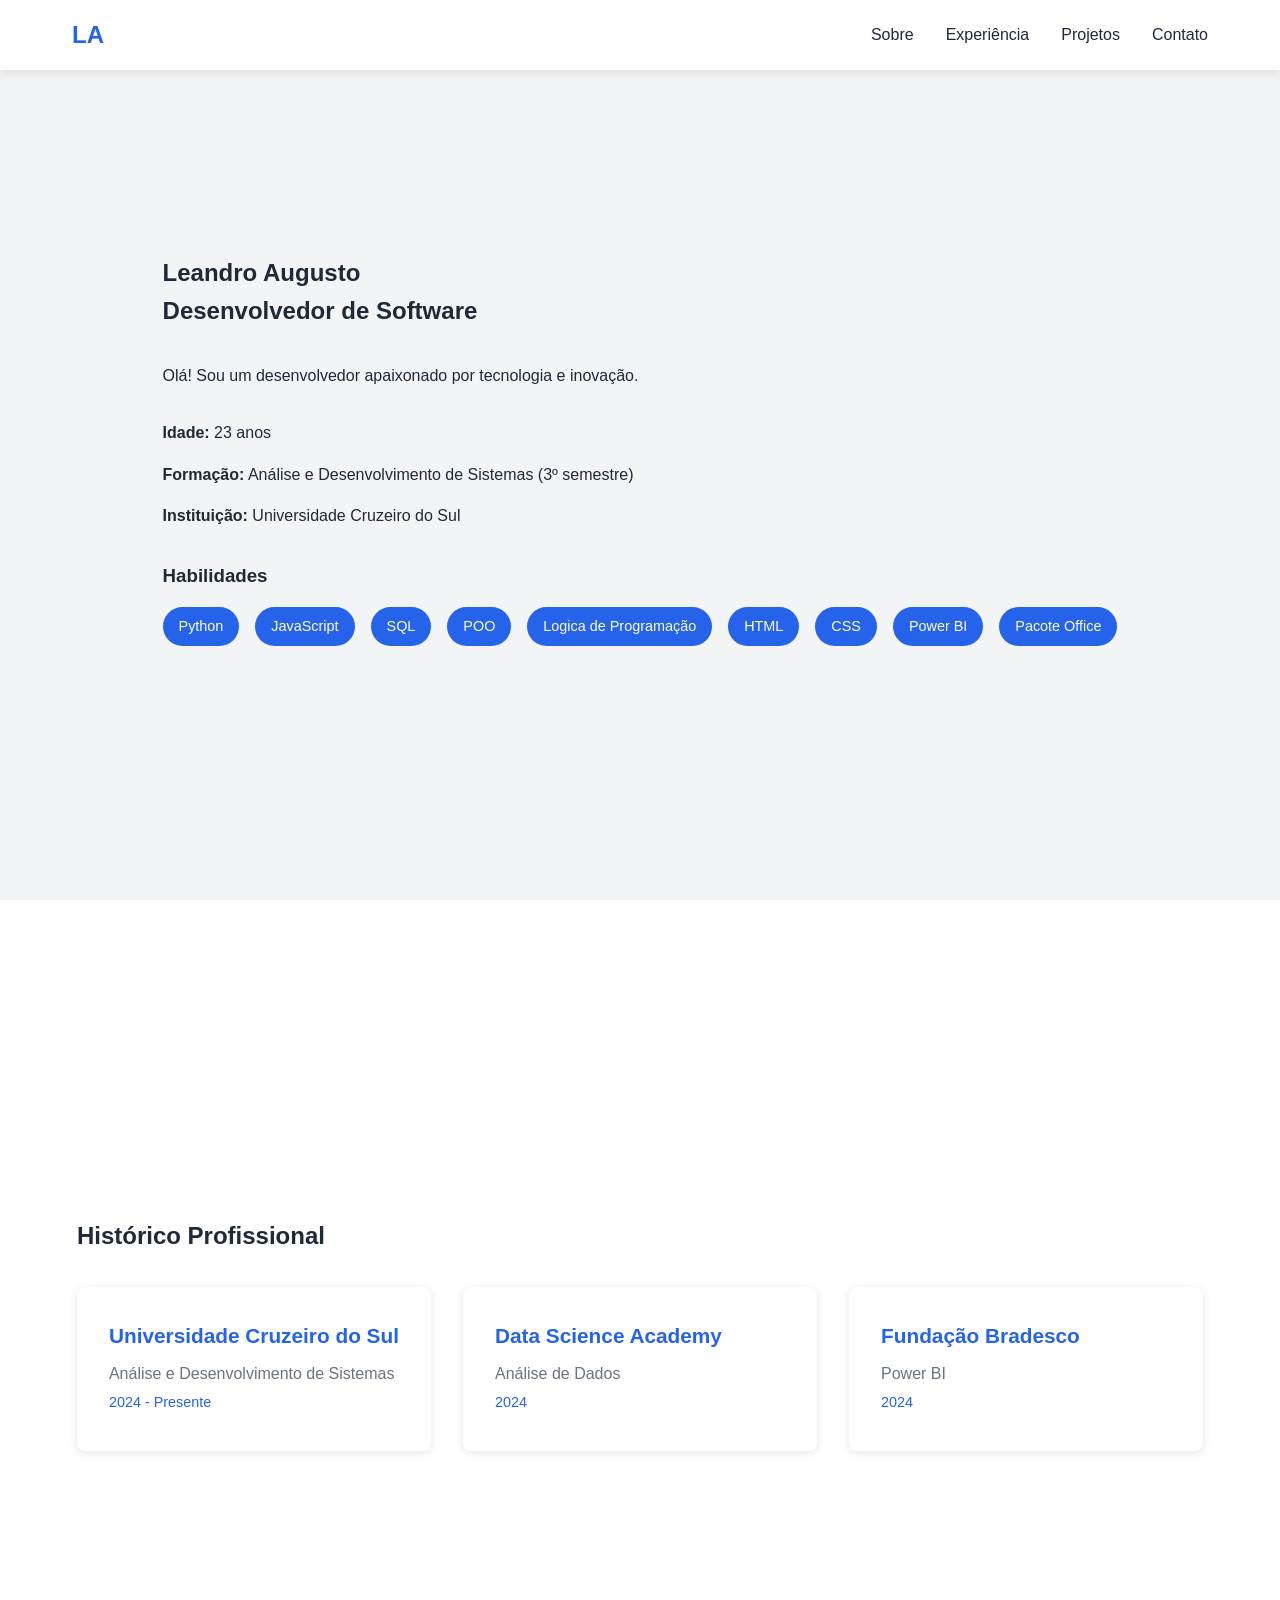
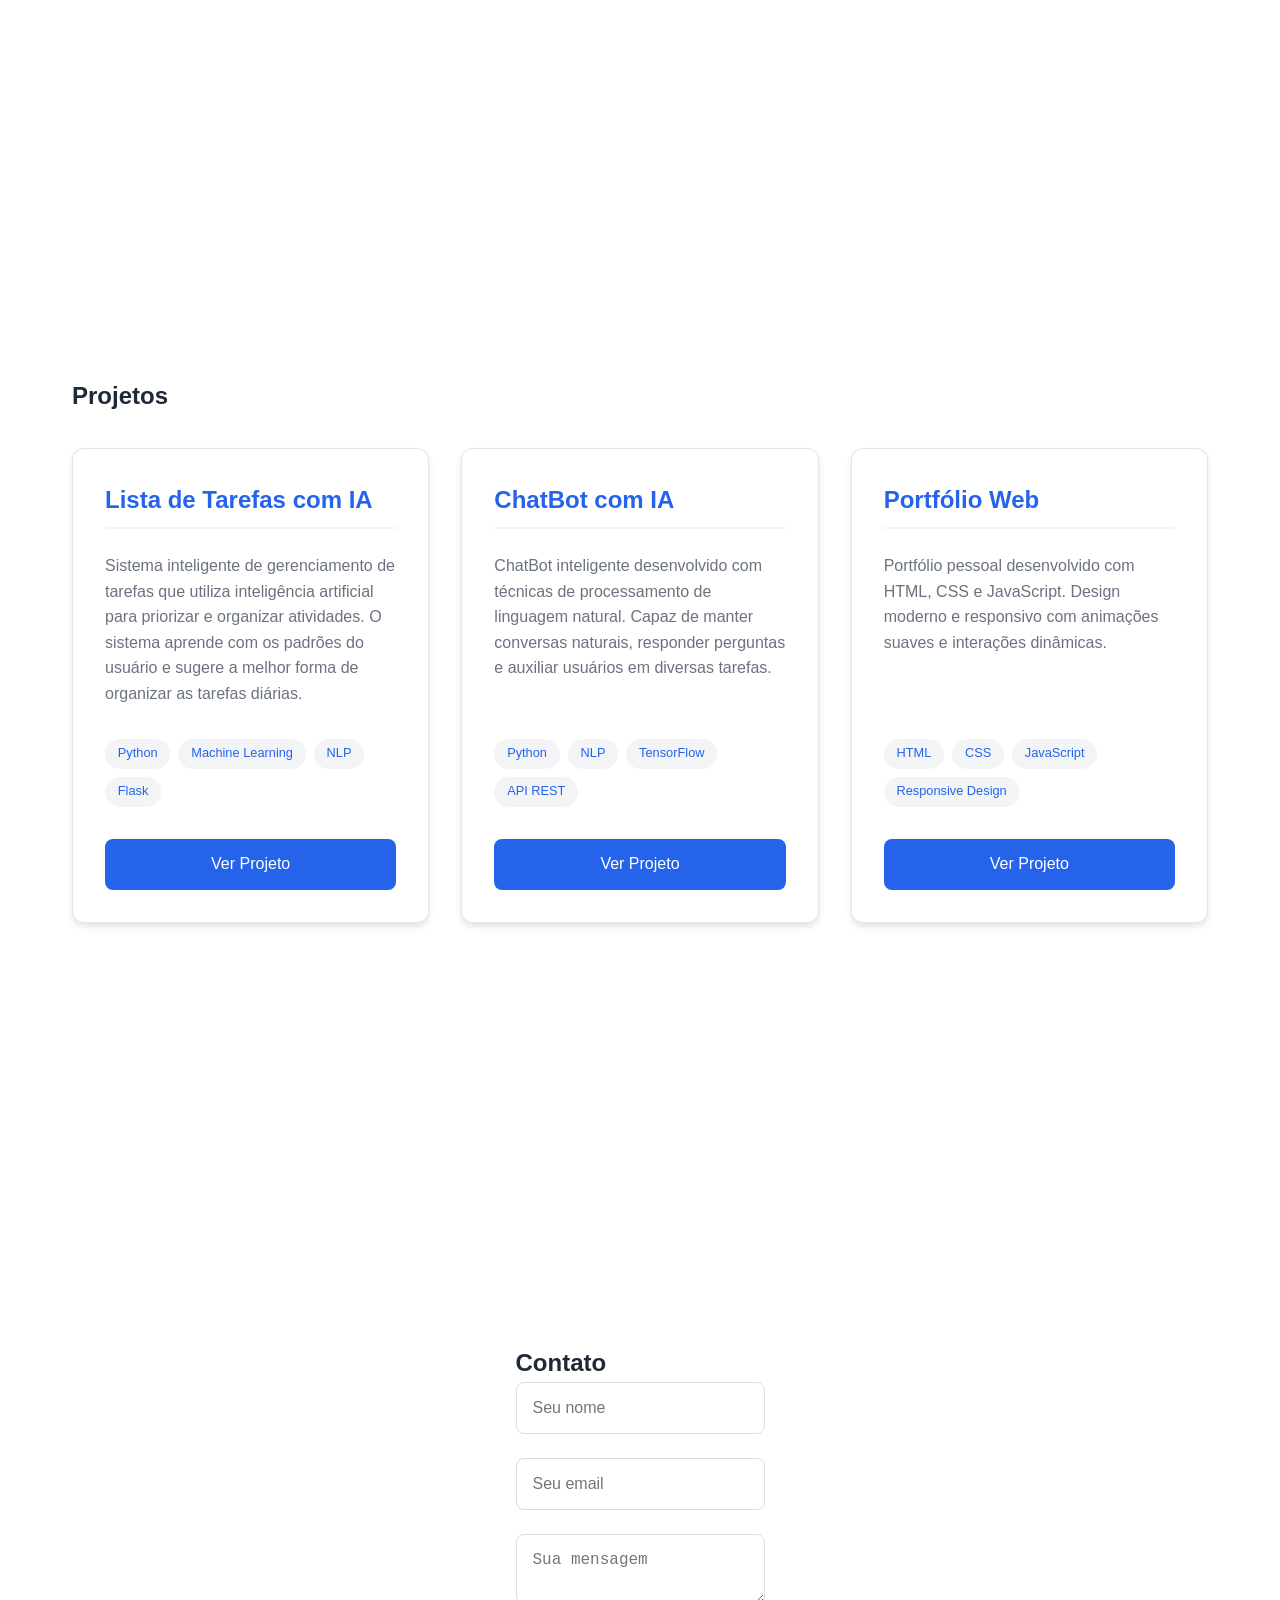
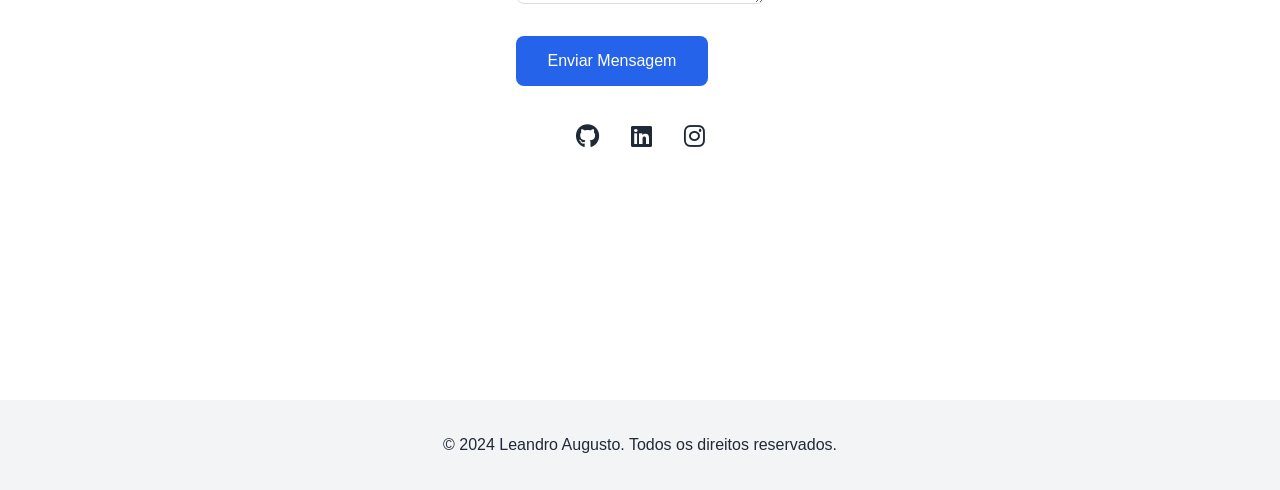
==== index.html @ f4e4fc06 "Fix GitHub Pages root 404 with portfolio redirect" ====
<!DOCTYPE html>
<html lang="pt-BR">
<head>
  <meta charset="UTF-8">
  <meta name="viewport" content="width=device-width, initial-scale=1.0">
  <meta http-equiv="refresh" content="0; url=./Portifolio%20IA/">
  <title>Leandro Augusto | Portfólio</title>
  <script>window.location.replace('./Portifolio%20IA/');</script>
</head>
<body>
  <p>Redirecionando para o <a href="./Portifolio%20IA/">portfólio de Leandro Augusto</a>...</p>
</body>
</html>
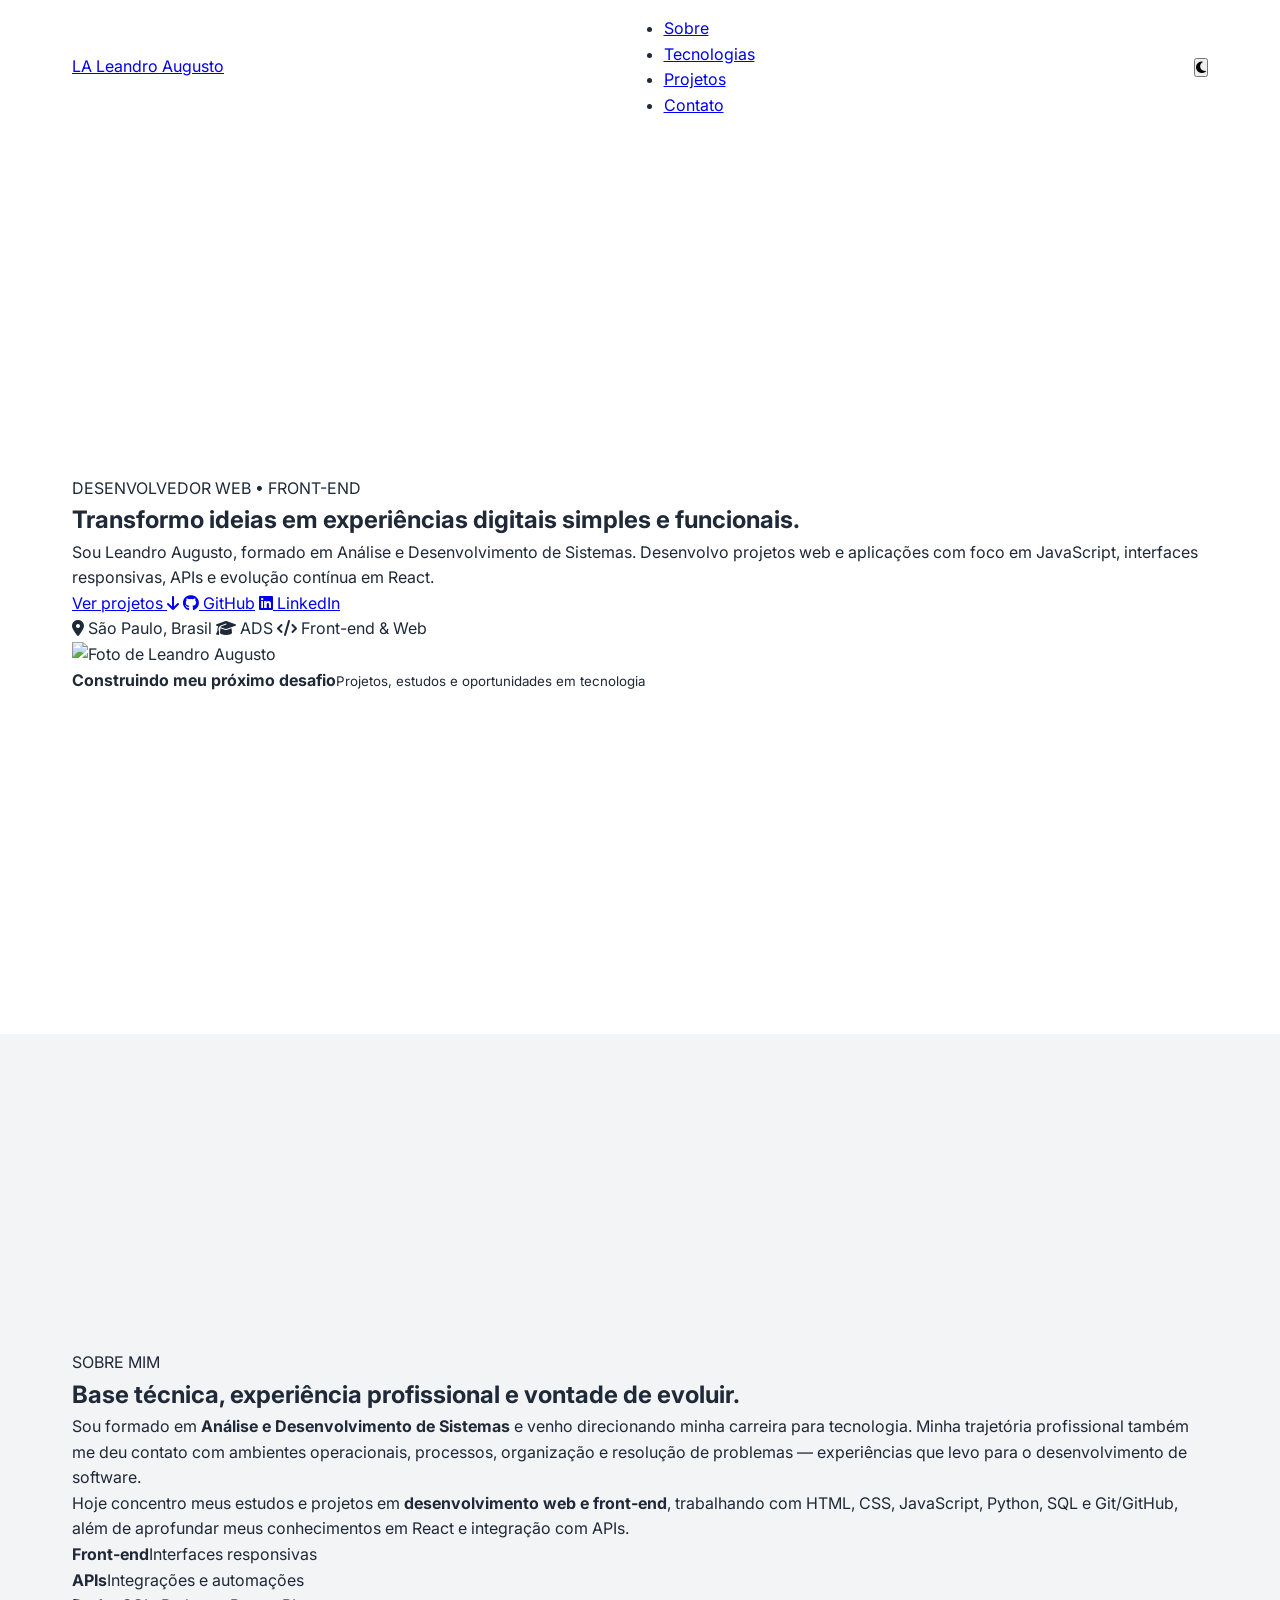
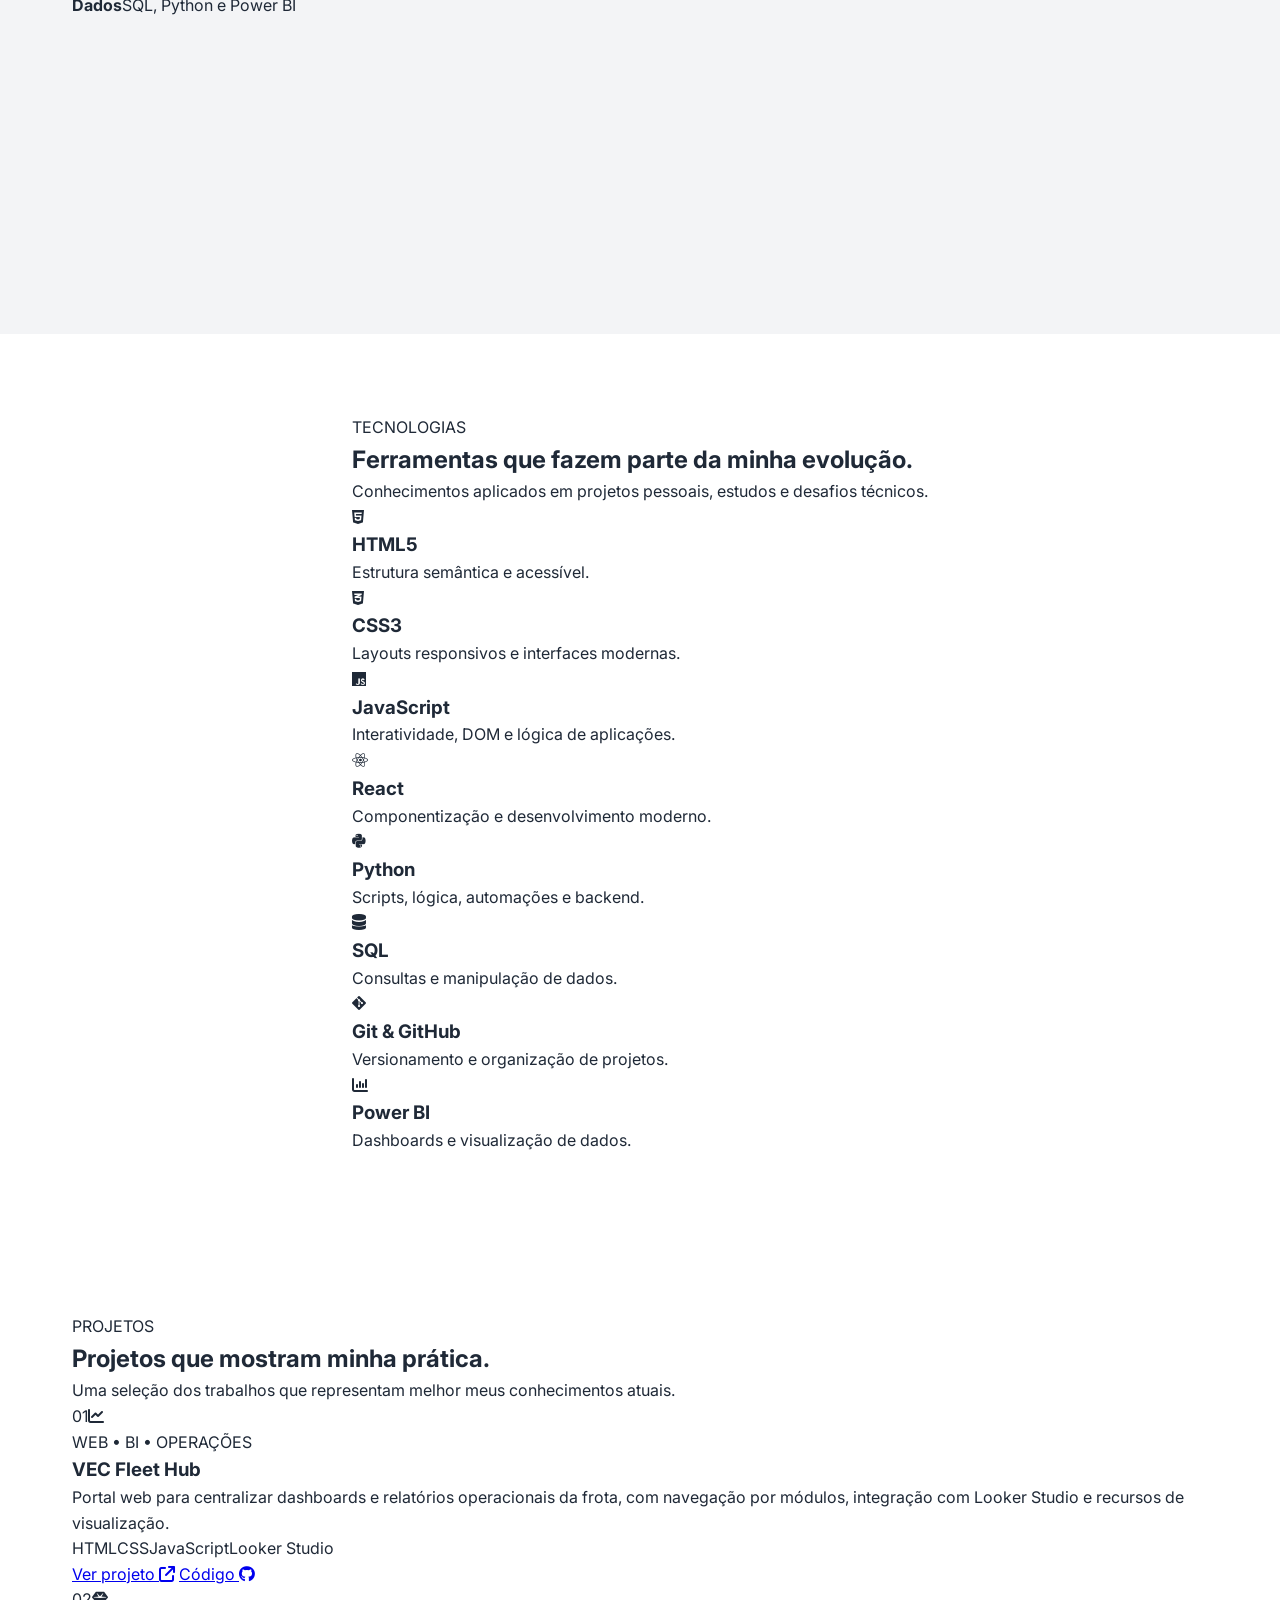
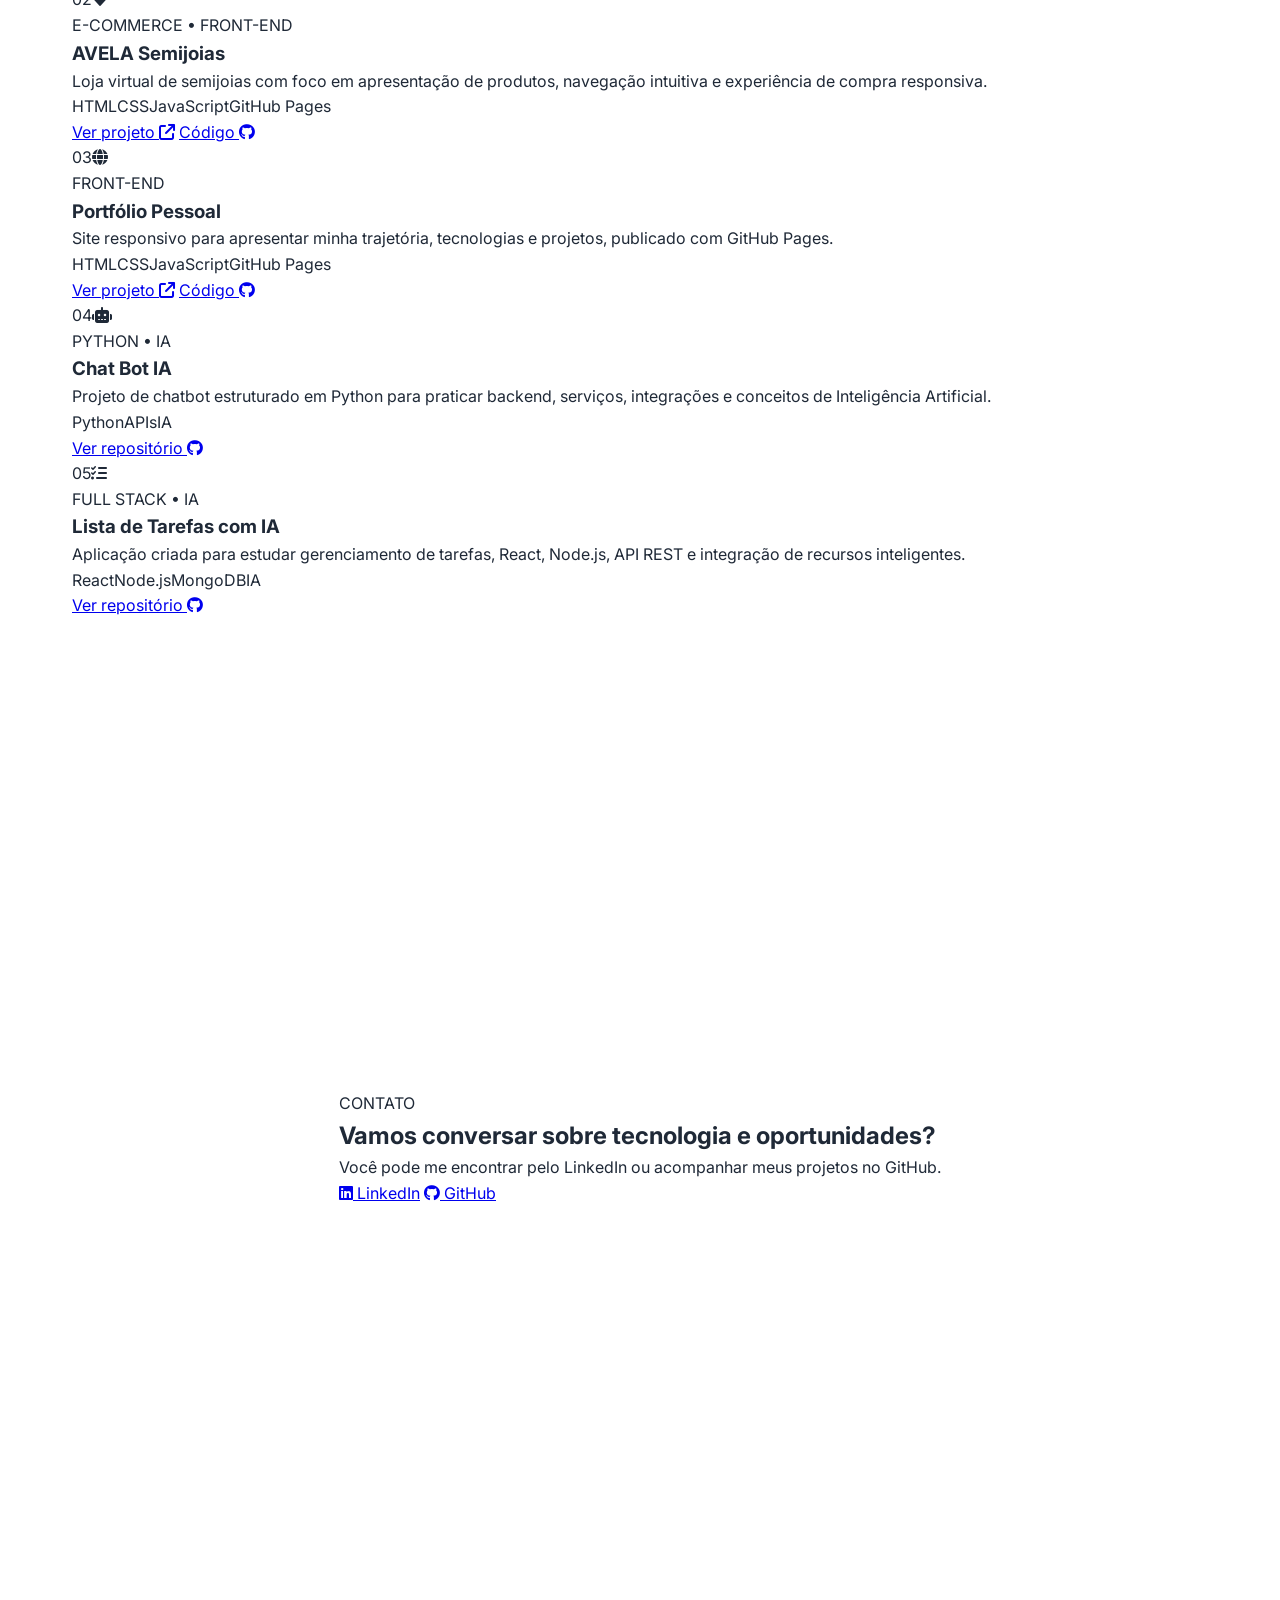
==== commit d73726dd: "Restore modern portfolio design and assets" ====
--- a/index.html
+++ b/index.html
@@ -1,13 +1,190 @@
 <!DOCTYPE html>
 <html lang="pt-BR">
 <head>
-  <meta charset="UTF-8">
-  <meta name="viewport" content="width=device-width, initial-scale=1.0">
-  <meta http-equiv="refresh" content="0; url=./Portifolio%20IA/">
-  <title>Leandro Augusto | Portfólio</title>
-  <script>window.location.replace('./Portifolio%20IA/');</script>
+    <meta charset="UTF-8">
+    <meta name="viewport" content="width=device-width, initial-scale=1.0">
+    <meta name="description" content="Portfólio de Leandro Augusto, desenvolvedor web com foco em Front-end, JavaScript, React, Python e SQL.">
+    <title>Leandro Augusto | Desenvolvedor Front-end</title>
+    <link rel="preconnect" href="https://fonts.googleapis.com">
+    <link rel="preconnect" href="https://fonts.gstatic.com" crossorigin>
+    <link href="https://fonts.googleapis.com/css2?family=Inter:wght@400;500;600;700;800&display=swap" rel="stylesheet">
+    <link rel="stylesheet" href="https://cdnjs.cloudflare.com/ajax/libs/font-awesome/6.5.2/css/all.min.css">
+    <link rel="stylesheet" href="css/style.css">
 </head>
 <body>
-  <p>Redirecionando para o <a href="./Portifolio%20IA/">portfólio de Leandro Augusto</a>...</p>
+    <header class="site-header">
+        <div class="container nav-container">
+            <a class="brand" href="#inicio" aria-label="Ir para o início">
+                <span class="brand-mark">LA</span>
+                <span>Leandro Augusto</span>
+            </a>
+            <nav aria-label="Navegação principal">
+                <ul class="nav-links">
+                    <li><a href="#sobre">Sobre</a></li>
+                    <li><a href="#skills">Tecnologias</a></li>
+                    <li><a href="#projetos">Projetos</a></li>
+                    <li><a href="#contato">Contato</a></li>
+                </ul>
+            </nav>
+            <button id="theme-toggle" class="icon-button" aria-label="Alternar tema"><i class="fa-solid fa-moon"></i></button>
+        </div>
+    </header>
+    <main>
+        <section id="inicio" class="hero section">
+            <div class="container hero-grid">
+                <div class="hero-copy reveal">
+                    <span class="eyebrow">DESENVOLVEDOR WEB • FRONT-END</span>
+                    <h1>Transformo ideias em <span>experiências digitais</span> simples e funcionais.</h1>
+                    <p class="hero-description">Sou Leandro Augusto, formado em Análise e Desenvolvimento de Sistemas. Desenvolvo projetos web e aplicações com foco em JavaScript, interfaces responsivas, APIs e evolução contínua em React.</p>
+                    <div class="hero-actions">
+                        <a class="btn btn-primary" href="#projetos">Ver projetos <i class="fa-solid fa-arrow-down"></i></a>
+                        <a class="btn btn-secondary" href="https://github.com/Lehguto12" target="_blank" rel="noopener noreferrer"><i class="fa-brands fa-github"></i> GitHub</a>
+                        <a class="btn btn-secondary" href="https://www.linkedin.com/in/leandro-augusto-lml1027" target="_blank" rel="noopener noreferrer"><i class="fa-brands fa-linkedin"></i> LinkedIn</a>
+                    </div>
+                    <div class="hero-meta">
+                        <span><i class="fa-solid fa-location-dot"></i> São Paulo, Brasil</span>
+                        <span><i class="fa-solid fa-graduation-cap"></i> ADS</span>
+                        <span><i class="fa-solid fa-code"></i> Front-end & Web</span>
+                    </div>
+                </div>
+                <div class="hero-visual reveal">
+                    <div class="profile-shell">
+                        <img src="https://lehguto12.github.io/images/Perfil%202.jpg" alt="Foto de Leandro Augusto" class="profile-photo">
+                        <div class="status-card">
+                            <span class="status-dot"></span>
+                            <div><strong>Construindo meu próximo desafio</strong><small>Projetos, estudos e oportunidades em tecnologia</small></div>
+                        </div>
+                    </div>
+                </div>
+            </div>
+        </section>
+        <section id="sobre" class="section section-soft">
+            <div class="container about-grid">
+                <div class="section-heading reveal">
+                    <span class="eyebrow">SOBRE MIM</span>
+                    <h2>Base técnica, experiência profissional e vontade de evoluir.</h2>
+                </div>
+                <div class="about-copy reveal">
+                    <p>Sou formado em <strong>Análise e Desenvolvimento de Sistemas</strong> e venho direcionando minha carreira para tecnologia. Minha trajetória profissional também me deu contato com ambientes operacionais, processos, organização e resolução de problemas — experiências que levo para o desenvolvimento de software.</p>
+                    <p>Hoje concentro meus estudos e projetos em <strong>desenvolvimento web e front-end</strong>, trabalhando com HTML, CSS, JavaScript, Python, SQL e Git/GitHub, além de aprofundar meus conhecimentos em React e integração com APIs.</p>
+                    <div class="about-highlights">
+                        <div><strong>Front-end</strong><span>Interfaces responsivas</span></div>
+                        <div><strong>APIs</strong><span>Integrações e automações</span></div>
+                        <div><strong>Dados</strong><span>SQL, Python e Power BI</span></div>
+                    </div>
+                </div>
+            </div>
+        </section>
+        <section id="skills" class="section">
+            <div class="container">
+                <div class="section-heading centered reveal">
+                    <span class="eyebrow">TECNOLOGIAS</span>
+                    <h2>Ferramentas que fazem parte da minha evolução.</h2>
+                    <p>Conhecimentos aplicados em projetos pessoais, estudos e desafios técnicos.</p>
+                </div>
+                <div class="skills-grid">
+                    <article class="skill-card reveal"><i class="fa-brands fa-html5"></i><h3>HTML5</h3><p>Estrutura semântica e acessível.</p></article>
+                    <article class="skill-card reveal"><i class="fa-brands fa-css3-alt"></i><h3>CSS3</h3><p>Layouts responsivos e interfaces modernas.</p></article>
+                    <article class="skill-card reveal"><i class="fa-brands fa-js"></i><h3>JavaScript</h3><p>Interatividade, DOM e lógica de aplicações.</p></article>
+                    <article class="skill-card reveal"><i class="fa-brands fa-react"></i><h3>React</h3><p>Componentização e desenvolvimento moderno.</p></article>
+                    <article class="skill-card reveal"><i class="fa-brands fa-python"></i><h3>Python</h3><p>Scripts, lógica, automações e backend.</p></article>
+                    <article class="skill-card reveal"><i class="fa-solid fa-database"></i><h3>SQL</h3><p>Consultas e manipulação de dados.</p></article>
+                    <article class="skill-card reveal"><i class="fa-brands fa-git-alt"></i><h3>Git & GitHub</h3><p>Versionamento e organização de projetos.</p></article>
+                    <article class="skill-card reveal"><i class="fa-solid fa-chart-column"></i><h3>Power BI</h3><p>Dashboards e visualização de dados.</p></article>
+                </div>
+            </div>
+        </section>
+        <section id="projetos" class="section section-soft">
+            <div class="container">
+                <div class="section-heading reveal">
+                    <span class="eyebrow">PROJETOS</span>
+                    <h2>Projetos que mostram minha prática.</h2>
+                    <p>Uma seleção dos trabalhos que representam melhor meus conhecimentos atuais.</p>
+                </div>
+                <div class="projects-grid">
+                    <article class="project-card reveal">
+                        <div class="project-topline"><span>01</span><i class="fa-solid fa-chart-line"></i></div>
+                        <div class="project-body">
+                            <span class="project-type">WEB • BI • OPERAÇÕES</span>
+                            <h3>VEC Fleet Hub</h3>
+                            <p>Portal web para centralizar dashboards e relatórios operacionais da frota, com navegação por módulos, integração com Looker Studio e recursos de visualização.</p>
+                            <div class="tags"><span>HTML</span><span>CSS</span><span>JavaScript</span><span>Looker Studio</span></div>
+                            <div class="project-links">
+                                <a href="https://lehguto12.github.io/portal-vec-fleet/" target="_blank" rel="noopener noreferrer">Ver projeto <i class="fa-solid fa-arrow-up-right-from-square"></i></a>
+                                <a href="https://github.com/Lehguto12/portal-vec-fleet" target="_blank" rel="noopener noreferrer">Código <i class="fa-brands fa-github"></i></a>
+                            </div>
+                        </div>
+                    </article>
+                    <article class="project-card featured reveal">
+                        <div class="project-topline"><span>02</span><i class="fa-solid fa-gem"></i></div>
+                        <div class="project-body">
+                            <span class="project-type">E-COMMERCE • FRONT-END</span>
+                            <h3>AVELA Semijoias</h3>
+                            <p>Loja virtual de semijoias com foco em apresentação de produtos, navegação intuitiva e experiência de compra responsiva.</p>
+                            <div class="tags"><span>HTML</span><span>CSS</span><span>JavaScript</span><span>GitHub Pages</span></div>
+                            <div class="project-links">
+                                <a href="https://lehguto12.github.io/AVELA-SEMIJOIAS/" target="_blank" rel="noopener noreferrer">Ver projeto <i class="fa-solid fa-arrow-up-right-from-square"></i></a>
+                                <a href="https://github.com/Lehguto12/AVELA-SEMIJOIAS" target="_blank" rel="noopener noreferrer">Código <i class="fa-brands fa-github"></i></a>
+                            </div>
+                        </div>
+                    </article>
+                    <article class="project-card featured reveal">
+                        <div class="project-topline"><span>03</span><i class="fa-solid fa-globe"></i></div>
+                        <div class="project-body">
+                            <span class="project-type">FRONT-END</span>
+                            <h3>Portfólio Pessoal</h3>
+                            <p>Site responsivo para apresentar minha trajetória, tecnologias e projetos, publicado com GitHub Pages.</p>
+                            <div class="tags"><span>HTML</span><span>CSS</span><span>JavaScript</span><span>GitHub Pages</span></div>
+                            <div class="project-links">
+                                <a href="https://lehguto12.github.io/" target="_blank" rel="noopener noreferrer">Ver projeto <i class="fa-solid fa-arrow-up-right-from-square"></i></a>
+                                <a href="https://github.com/Lehguto12/lehguto12.github.io" target="_blank" rel="noopener noreferrer">Código <i class="fa-brands fa-github"></i></a>
+                            </div>
+                        </div>
+                    </article>
+                    <article class="project-card reveal">
+                        <div class="project-topline"><span>04</span><i class="fa-solid fa-robot"></i></div>
+                        <div class="project-body">
+                            <span class="project-type">PYTHON • IA</span>
+                            <h3>Chat Bot IA</h3>
+                            <p>Projeto de chatbot estruturado em Python para praticar backend, serviços, integrações e conceitos de Inteligência Artificial.</p>
+                            <div class="tags"><span>Python</span><span>APIs</span><span>IA</span></div>
+                            <div class="project-links"><a href="https://github.com/Lehguto12/Chat-Bot-IA" target="_blank" rel="noopener noreferrer">Ver repositório <i class="fa-brands fa-github"></i></a></div>
+                        </div>
+                    </article>
+                    <article class="project-card reveal">
+                        <div class="project-topline"><span>05</span><i class="fa-solid fa-list-check"></i></div>
+                        <div class="project-body">
+                            <span class="project-type">FULL STACK • IA</span>
+                            <h3>Lista de Tarefas com IA</h3>
+                            <p>Aplicação criada para estudar gerenciamento de tarefas, React, Node.js, API REST e integração de recursos inteligentes.</p>
+                            <div class="tags"><span>React</span><span>Node.js</span><span>MongoDB</span><span>IA</span></div>
+                            <div class="project-links"><a href="https://github.com/Lehguto12/Lista-de-tarefas-IA" target="_blank" rel="noopener noreferrer">Ver repositório <i class="fa-brands fa-github"></i></a></div>
+                        </div>
+                    </article>
+                </div>
+            </div>
+        </section>
+        <section id="contato" class="section contact-section">
+            <div class="container contact-card reveal">
+                <div>
+                    <span class="eyebrow">CONTATO</span>
+                    <h2>Vamos conversar sobre tecnologia e oportunidades?</h2>
+                    <p>Você pode me encontrar pelo LinkedIn ou acompanhar meus projetos no GitHub.</p>
+                </div>
+                <div class="contact-actions">
+                    <a class="btn btn-primary" href="https://www.linkedin.com/in/leandro-augusto-lml1027" target="_blank" rel="noopener noreferrer"><i class="fa-brands fa-linkedin"></i> LinkedIn</a>
+                    <a class="btn btn-secondary dark-border" href="https://github.com/Lehguto12" target="_blank" rel="noopener noreferrer"><i class="fa-brands fa-github"></i> GitHub</a>
+                </div>
+            </div>
+        </section>
+    </main>
+    <footer>
+        <div class="container footer-content">
+            <span>© 2026 Leandro Augusto</span>
+            <span>Desenvolvido com HTML, CSS e JavaScript.</span>
+        </div>
+    </footer>
+    <script src="js/theme.js"></script>
+    <script src="js/script.js"></script>
 </body>
-</html>
+</html>
--- a/css/style.css
+++ b/css/style.css
@@ -0,0 +1,388 @@
+/* Variáveis CSS */
+:root {
+    --primary-color: #2563eb;
+    --secondary-color: #1e40af;
+    --text-color: #1f2937;
+    --light-text: #6b7280;
+    --background: #ffffff;
+    --section-bg: #f3f4f6;
+    --transition: all 0.3s ease;
+}
+
+/* Reset e Estilos Base */
+* {
+    margin: 0;
+    padding: 0;
+    box-sizing: border-box;
+}
+
+html {
+    scroll-behavior: smooth;
+}
+
+body {
+    font-family: 'Inter', sans-serif;
+    line-height: 1.6;
+    color: var(--text-color);
+    background-color: var(--background);
+}
+
+.container {
+    max-width: 1200px;
+    margin: 0 auto;
+    padding: 0 2rem;
+}
+
+/* Header e Navegação */
+.header {
+    position: fixed;
+    top: 0;
+    left: 0;
+    width: 100%;
+    background-color: var(--background);
+    box-shadow: 0 2px 10px rgba(0, 0, 0, 0.1);
+    z-index: 1000;
+}
+
+.nav-container {
+    display: flex;
+    justify-content: space-between;
+    align-items: center;
+    padding: 1rem 2rem;
+    max-width: 1200px;
+    margin: 0 auto;
+}
+
+.logo {
+    font-size: 1.5rem;
+    font-weight: bold;
+    color: var(--primary-color);
+}
+
+.nav-menu {
+    display: flex;
+    list-style: none;
+    gap: 2rem;
+}
+
+.nav-menu a {
+    text-decoration: none;
+    color: var(--text-color);
+    font-weight: 500;
+    transition: var(--transition);
+}
+
+.nav-menu a:hover {
+    color: var(--primary-color);
+}
+
+.menu-mobile {
+    display: none;
+    font-size: 1.5rem;
+    cursor: pointer;
+}
+
+/* Seções */
+.section {
+    padding: 5rem 0;
+    min-height: 100vh;
+    display: flex;
+    align-items: center;
+}
+
+#sobre {
+    background-color: var(--section-bg);
+}
+
+/* Sobre */
+.sobre-content {
+    display: grid;
+    grid-template-columns: 1fr;
+    gap: 2rem;
+    margin-top: 2rem;
+}
+
+.sobre-texto h1 {
+    font-size: 3rem;
+    margin-bottom: 1rem;
+    color: var(--primary-color);
+}
+
+.sobre-texto h2 {
+    font-size: 1.5rem;
+    color: var(--light-text);
+    margin-bottom: 2rem;
+}
+
+.info-list {
+    list-style: none;
+    margin: 2rem 0;
+}
+
+.info-list li {
+    margin-bottom: 1rem;
+}
+
+/* Habilidades */
+.skills-container {
+    display: flex;
+    flex-wrap: wrap;
+    gap: 1rem;
+    margin-top: 1rem;
+}
+
+.skill {
+    background-color: var(--primary-color);
+    color: white;
+    padding: 0.5rem 1rem;
+    border-radius: 20px;
+    font-size: 0.9rem;
+    transition: var(--transition);
+}
+
+.skill:hover {
+    transform: translateY(-2px);
+    background-color: var(--secondary-color);
+}
+
+/* Timeline */
+.timeline {
+    position: relative;
+    max-width: 1200px;
+    margin: 2rem auto;
+    display: grid;
+    grid-template-columns: repeat(auto-fit, minmax(300px, 1fr));
+    gap: 2rem;
+}
+
+.timeline::before {
+    display: none; /* Removendo a linha vertical */
+}
+
+.timeline-item {
+    padding: 2rem;
+    background: white;
+    border-radius: 8px;
+    box-shadow: 0 2px 10px rgba(0, 0, 0, 0.1);
+    position: relative;
+    transition: var(--transition);
+    height: 100%;
+    display: flex;
+    flex-direction: column;
+}
+
+.timeline-item:hover {
+    transform: translateY(-5px);
+    box-shadow: 0 4px 15px rgba(0, 0, 0, 0.15);
+}
+
+.timeline-content {
+    flex-grow: 1;
+}
+
+.timeline-content h3 {
+    color: var(--primary-color);
+    margin-bottom: 0.5rem;
+    font-size: 1.3rem;
+}
+
+.timeline-content p {
+    color: var(--light-text);
+    margin-bottom: 0.3rem;
+}
+
+.timeline-content p:last-child {
+    font-size: 0.9rem;
+    color: var(--primary-color);
+    font-weight: 500;
+    margin-top: auto;
+}
+
+/* Projetos */
+.projetos-grid {
+    display: grid;
+    grid-template-columns: repeat(auto-fit, minmax(300px, 1fr));
+    gap: 2rem;
+    margin-top: 2rem;
+}
+
+.projeto-card {
+    background: white;
+    border-radius: 12px;
+    padding: 2rem;
+    box-shadow: 0 4px 6px rgba(0, 0, 0, 0.1);
+    transition: var(--transition);
+    display: flex;
+    flex-direction: column;
+    gap: 1rem;
+    border: 1px solid rgba(0, 0, 0, 0.1);
+}
+
+.projeto-card:hover {
+    transform: translateY(-5px);
+    box-shadow: 0 8px 12px rgba(0, 0, 0, 0.15);
+    border-color: var(--primary-color);
+}
+
+.projeto-card h3 {
+    color: var(--primary-color);
+    font-size: 1.5rem;
+    margin-bottom: 0.5rem;
+    border-bottom: 2px solid var(--section-bg);
+    padding-bottom: 0.5rem;
+}
+
+.projeto-card p {
+    color: var(--light-text);
+    flex-grow: 1;
+    line-height: 1.6;
+}
+
+.projeto-tecnologias {
+    display: flex;
+    flex-wrap: wrap;
+    gap: 0.5rem;
+    margin: 1rem 0;
+}
+
+.tech-tag {
+    background-color: var(--section-bg);
+    color: var(--primary-color);
+    padding: 0.3rem 0.8rem;
+    border-radius: 15px;
+    font-size: 0.8rem;
+    font-weight: 500;
+    transition: var(--transition);
+}
+
+.tech-tag:hover {
+    background-color: var(--primary-color);
+    color: white;
+}
+
+.projeto-link {
+    display: inline-block;
+    background-color: var(--primary-color);
+    color: white;
+    padding: 0.8rem 1.5rem;
+    border-radius: 8px;
+    text-decoration: none;
+    font-weight: 500;
+    transition: var(--transition);
+    text-align: center;
+    margin-top: auto;
+}
+
+.projeto-link:hover {
+    background-color: var(--secondary-color);
+    transform: translateY(-2px);
+}
+
+/* Formulário de Contato */
+.contato-form {
+    max-width: 600px;
+    margin: 0 auto;
+}
+
+.form-group {
+    margin-bottom: 1.5rem;
+}
+
+.form-group input,
+.form-group textarea {
+    width: 100%;
+    padding: 1rem;
+    border: 1px solid #ddd;
+    border-radius: 8px;
+    font-size: 1rem;
+    transition: var(--transition);
+}
+
+.form-group input:focus,
+.form-group textarea:focus {
+    outline: none;
+    border-color: var(--primary-color);
+}
+
+.btn-enviar {
+    background-color: var(--primary-color);
+    color: white;
+    padding: 1rem 2rem;
+    border: none;
+    border-radius: 8px;
+    cursor: pointer;
+    font-size: 1rem;
+    transition: var(--transition);
+}
+
+.btn-enviar:hover {
+    background-color: var(--secondary-color);
+}
+
+/* Social Links */
+.social-links {
+    display: flex;
+    justify-content: center;
+    gap: 2rem;
+    margin-top: 2rem;
+}
+
+.social-link {
+    color: var(--text-color);
+    font-size: 1.5rem;
+    transition: var(--transition);
+}
+
+.social-link:hover {
+    color: var(--primary-color);
+}
+
+/* Footer */
+.footer {
+    background-color: var(--section-bg);
+    padding: 2rem 0;
+    text-align: center;
+}
+
+/* Responsividade */
+@media (max-width: 768px) {
+    .nav-menu {
+        display: none;
+    }
+
+    .menu-mobile {
+        display: block;
+    }
+
+    .sobre-texto h1 {
+        font-size: 2.5rem;
+    }
+
+    .section {
+        padding: 3rem 0;
+    }
+
+    .timeline {
+        grid-template-columns: 1fr;
+    }
+
+    .projetos-grid {
+        grid-template-columns: 1fr;
+    }
+}
+
+/* Animações */
+@keyframes fadeIn {
+    from {
+        opacity: 0;
+        transform: translateY(20px);
+    }
+    to {
+        opacity: 1;
+        transform: translateY(0);
+    }
+}
+
+.section {
+    animation: fadeIn 1s ease-out;
+} 
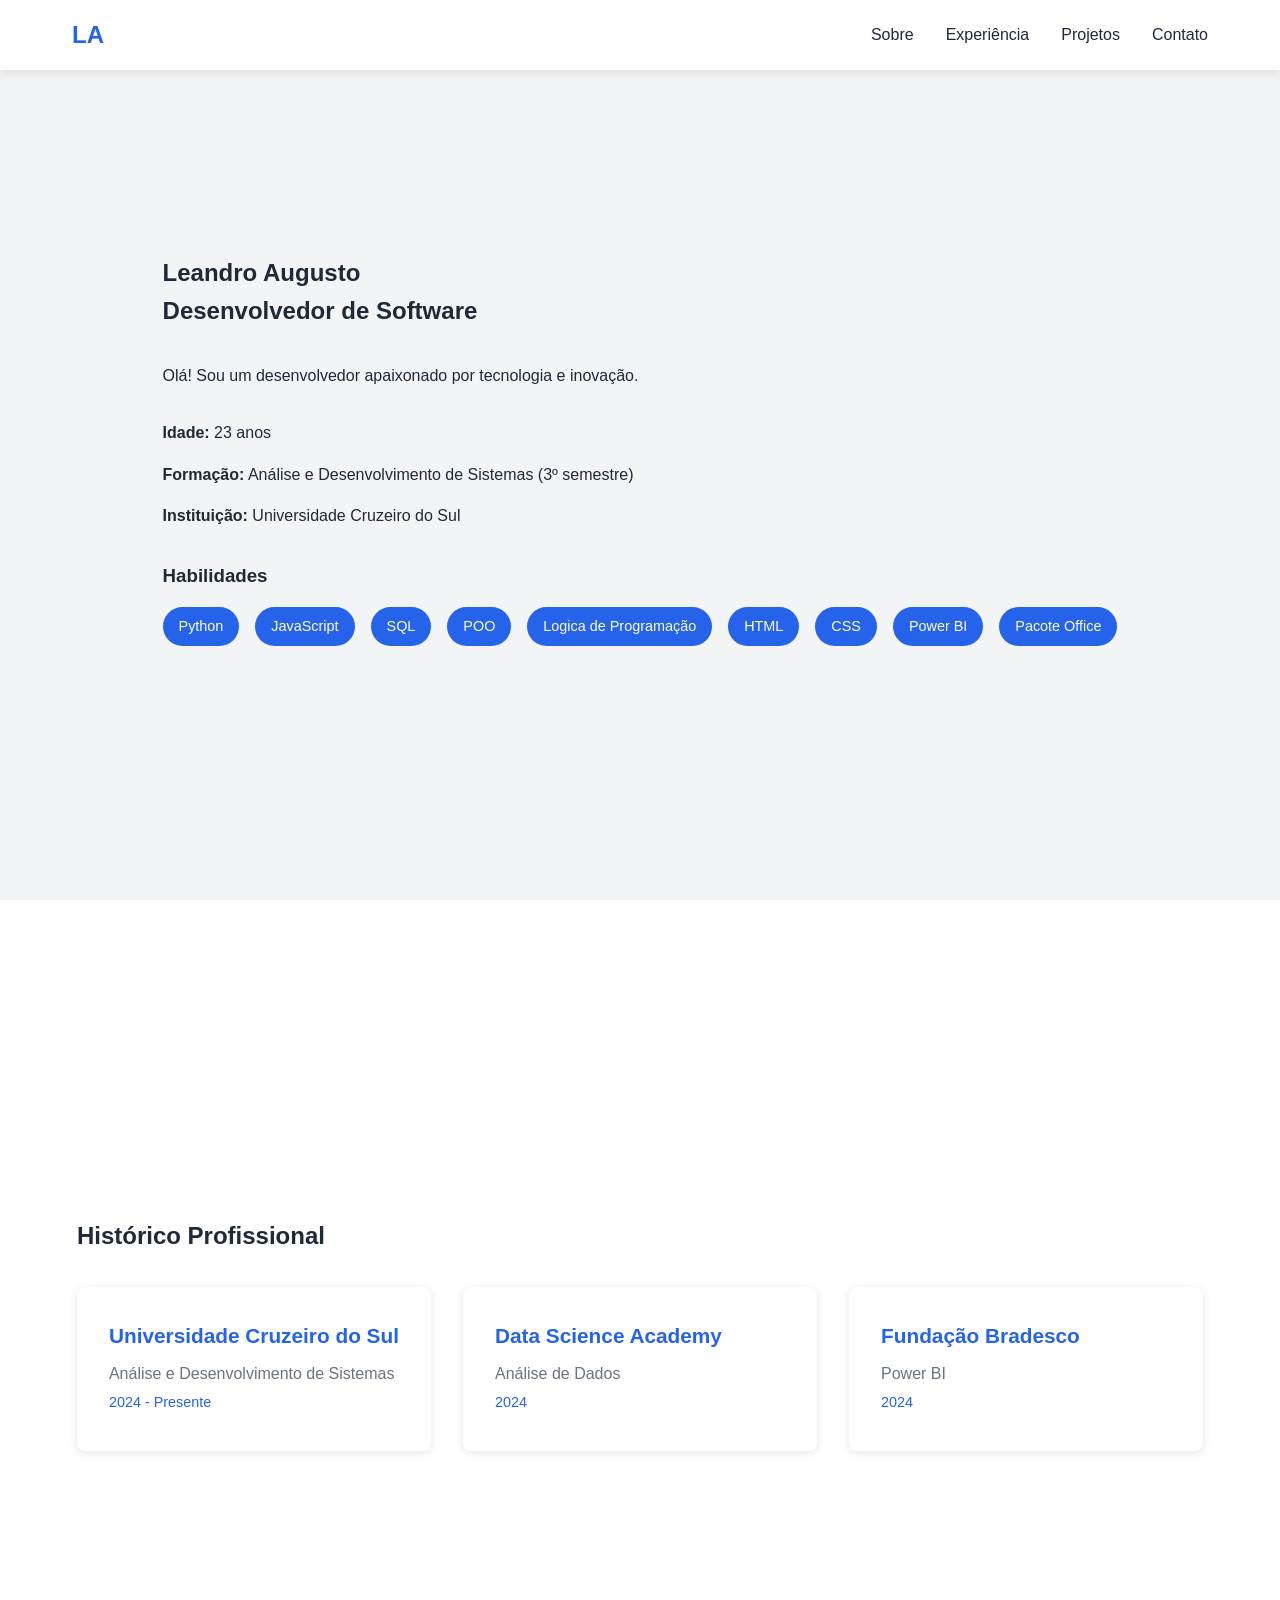
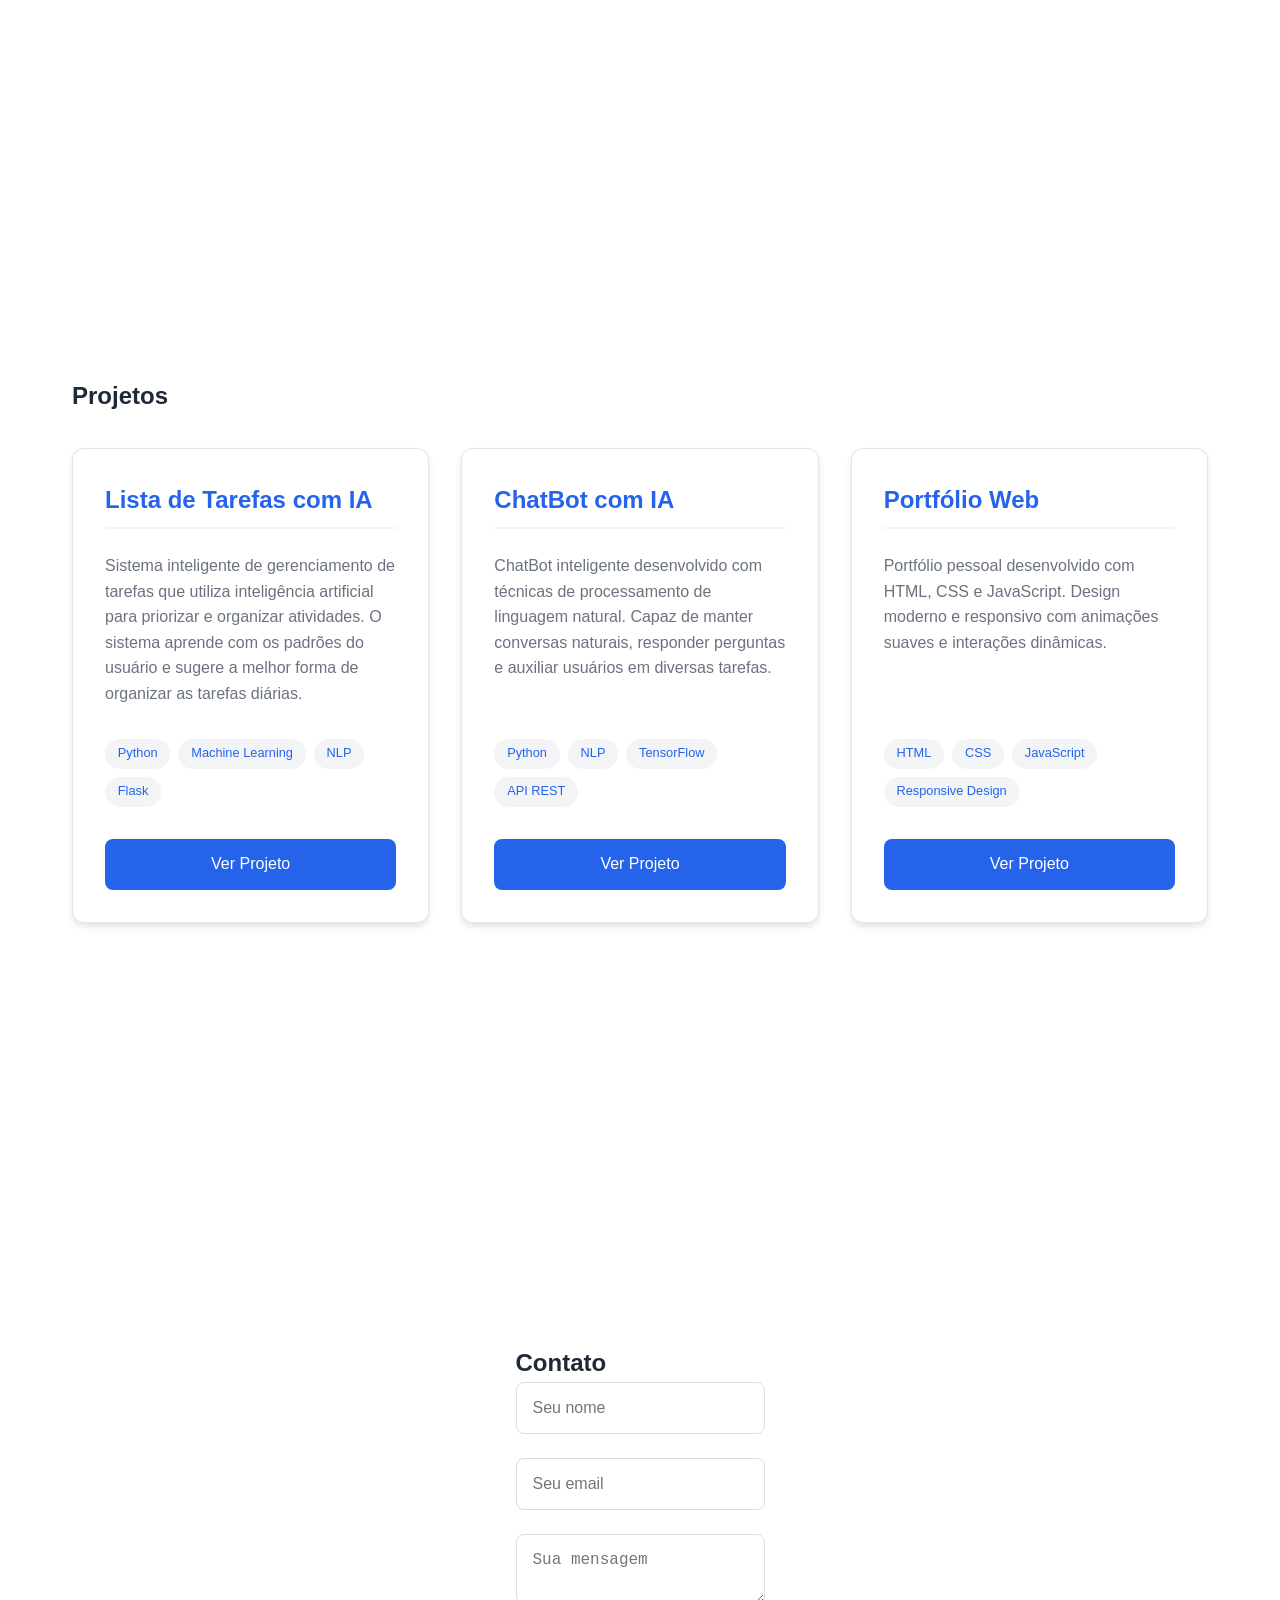
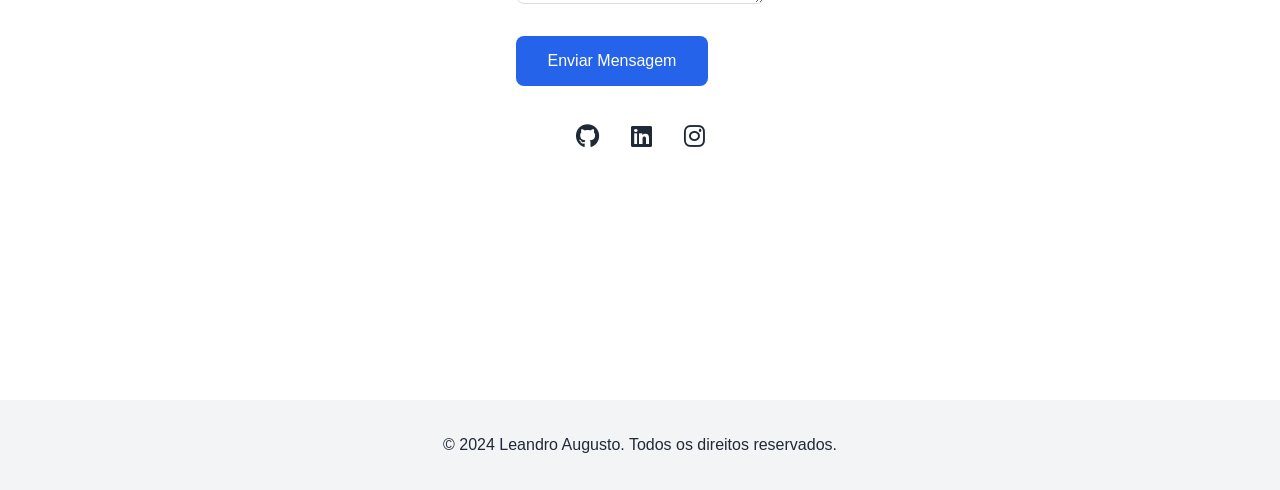
==== commit 19084fa8: "Add root redirect to restored original portfolio" ====
--- a/index.html
+++ b/index.html
@@ -1,190 +1,13 @@
 <!DOCTYPE html>
 <html lang="pt-BR">
 <head>
-    <meta charset="UTF-8">
-    <meta name="viewport" content="width=device-width, initial-scale=1.0">
-    <meta name="description" content="Portfólio de Leandro Augusto, desenvolvedor web com foco em Front-end, JavaScript, React, Python e SQL.">
-    <title>Leandro Augusto | Desenvolvedor Front-end</title>
-    <link rel="preconnect" href="https://fonts.googleapis.com">
-    <link rel="preconnect" href="https://fonts.gstatic.com" crossorigin>
-    <link href="https://fonts.googleapis.com/css2?family=Inter:wght@400;500;600;700;800&display=swap" rel="stylesheet">
-    <link rel="stylesheet" href="https://cdnjs.cloudflare.com/ajax/libs/font-awesome/6.5.2/css/all.min.css">
-    <link rel="stylesheet" href="css/style.css">
+<meta charset="UTF-8">
+<meta name="viewport" content="width=device-width, initial-scale=1.0">
+<meta http-equiv="refresh" content="0; url=./Portifolio%20IA/">
+<title>Leandro Augusto | Portfólio</title>
+<script>window.location.replace('./Portifolio%20IA/');</script>
 </head>
 <body>
-    <header class="site-header">
-        <div class="container nav-container">
-            <a class="brand" href="#inicio" aria-label="Ir para o início">
-                <span class="brand-mark">LA</span>
-                <span>Leandro Augusto</span>
-            </a>
-            <nav aria-label="Navegação principal">
-                <ul class="nav-links">
-                    <li><a href="#sobre">Sobre</a></li>
-                    <li><a href="#skills">Tecnologias</a></li>
-                    <li><a href="#projetos">Projetos</a></li>
-                    <li><a href="#contato">Contato</a></li>
-                </ul>
-            </nav>
-            <button id="theme-toggle" class="icon-button" aria-label="Alternar tema"><i class="fa-solid fa-moon"></i></button>
-        </div>
-    </header>
-    <main>
-        <section id="inicio" class="hero section">
-            <div class="container hero-grid">
-                <div class="hero-copy reveal">
-                    <span class="eyebrow">DESENVOLVEDOR WEB • FRONT-END</span>
-                    <h1>Transformo ideias em <span>experiências digitais</span> simples e funcionais.</h1>
-                    <p class="hero-description">Sou Leandro Augusto, formado em Análise e Desenvolvimento de Sistemas. Desenvolvo projetos web e aplicações com foco em JavaScript, interfaces responsivas, APIs e evolução contínua em React.</p>
-                    <div class="hero-actions">
-                        <a class="btn btn-primary" href="#projetos">Ver projetos <i class="fa-solid fa-arrow-down"></i></a>
-                        <a class="btn btn-secondary" href="https://github.com/Lehguto12" target="_blank" rel="noopener noreferrer"><i class="fa-brands fa-github"></i> GitHub</a>
-                        <a class="btn btn-secondary" href="https://www.linkedin.com/in/leandro-augusto-lml1027" target="_blank" rel="noopener noreferrer"><i class="fa-brands fa-linkedin"></i> LinkedIn</a>
-                    </div>
-                    <div class="hero-meta">
-                        <span><i class="fa-solid fa-location-dot"></i> São Paulo, Brasil</span>
-                        <span><i class="fa-solid fa-graduation-cap"></i> ADS</span>
-                        <span><i class="fa-solid fa-code"></i> Front-end & Web</span>
-                    </div>
-                </div>
-                <div class="hero-visual reveal">
-                    <div class="profile-shell">
-                        <img src="https://lehguto12.github.io/images/Perfil%202.jpg" alt="Foto de Leandro Augusto" class="profile-photo">
-                        <div class="status-card">
-                            <span class="status-dot"></span>
-                            <div><strong>Construindo meu próximo desafio</strong><small>Projetos, estudos e oportunidades em tecnologia</small></div>
-                        </div>
-                    </div>
-                </div>
-            </div>
-        </section>
-        <section id="sobre" class="section section-soft">
-            <div class="container about-grid">
-                <div class="section-heading reveal">
-                    <span class="eyebrow">SOBRE MIM</span>
-                    <h2>Base técnica, experiência profissional e vontade de evoluir.</h2>
-                </div>
-                <div class="about-copy reveal">
-                    <p>Sou formado em <strong>Análise e Desenvolvimento de Sistemas</strong> e venho direcionando minha carreira para tecnologia. Minha trajetória profissional também me deu contato com ambientes operacionais, processos, organização e resolução de problemas — experiências que levo para o desenvolvimento de software.</p>
-                    <p>Hoje concentro meus estudos e projetos em <strong>desenvolvimento web e front-end</strong>, trabalhando com HTML, CSS, JavaScript, Python, SQL e Git/GitHub, além de aprofundar meus conhecimentos em React e integração com APIs.</p>
-                    <div class="about-highlights">
-                        <div><strong>Front-end</strong><span>Interfaces responsivas</span></div>
-                        <div><strong>APIs</strong><span>Integrações e automações</span></div>
-                        <div><strong>Dados</strong><span>SQL, Python e Power BI</span></div>
-                    </div>
-                </div>
-            </div>
-        </section>
-        <section id="skills" class="section">
-            <div class="container">
-                <div class="section-heading centered reveal">
-                    <span class="eyebrow">TECNOLOGIAS</span>
-                    <h2>Ferramentas que fazem parte da minha evolução.</h2>
-                    <p>Conhecimentos aplicados em projetos pessoais, estudos e desafios técnicos.</p>
-                </div>
-                <div class="skills-grid">
-                    <article class="skill-card reveal"><i class="fa-brands fa-html5"></i><h3>HTML5</h3><p>Estrutura semântica e acessível.</p></article>
-                    <article class="skill-card reveal"><i class="fa-brands fa-css3-alt"></i><h3>CSS3</h3><p>Layouts responsivos e interfaces modernas.</p></article>
-                    <article class="skill-card reveal"><i class="fa-brands fa-js"></i><h3>JavaScript</h3><p>Interatividade, DOM e lógica de aplicações.</p></article>
-                    <article class="skill-card reveal"><i class="fa-brands fa-react"></i><h3>React</h3><p>Componentização e desenvolvimento moderno.</p></article>
-                    <article class="skill-card reveal"><i class="fa-brands fa-python"></i><h3>Python</h3><p>Scripts, lógica, automações e backend.</p></article>
-                    <article class="skill-card reveal"><i class="fa-solid fa-database"></i><h3>SQL</h3><p>Consultas e manipulação de dados.</p></article>
-                    <article class="skill-card reveal"><i class="fa-brands fa-git-alt"></i><h3>Git & GitHub</h3><p>Versionamento e organização de projetos.</p></article>
-                    <article class="skill-card reveal"><i class="fa-solid fa-chart-column"></i><h3>Power BI</h3><p>Dashboards e visualização de dados.</p></article>
-                </div>
-            </div>
-        </section>
-        <section id="projetos" class="section section-soft">
-            <div class="container">
-                <div class="section-heading reveal">
-                    <span class="eyebrow">PROJETOS</span>
-                    <h2>Projetos que mostram minha prática.</h2>
-                    <p>Uma seleção dos trabalhos que representam melhor meus conhecimentos atuais.</p>
-                </div>
-                <div class="projects-grid">
-                    <article class="project-card reveal">
-                        <div class="project-topline"><span>01</span><i class="fa-solid fa-chart-line"></i></div>
-                        <div class="project-body">
-                            <span class="project-type">WEB • BI • OPERAÇÕES</span>
-                            <h3>VEC Fleet Hub</h3>
-                            <p>Portal web para centralizar dashboards e relatórios operacionais da frota, com navegação por módulos, integração com Looker Studio e recursos de visualização.</p>
-                            <div class="tags"><span>HTML</span><span>CSS</span><span>JavaScript</span><span>Looker Studio</span></div>
-                            <div class="project-links">
-                                <a href="https://lehguto12.github.io/portal-vec-fleet/" target="_blank" rel="noopener noreferrer">Ver projeto <i class="fa-solid fa-arrow-up-right-from-square"></i></a>
-                                <a href="https://github.com/Lehguto12/portal-vec-fleet" target="_blank" rel="noopener noreferrer">Código <i class="fa-brands fa-github"></i></a>
-                            </div>
-                        </div>
-                    </article>
-                    <article class="project-card featured reveal">
-                        <div class="project-topline"><span>02</span><i class="fa-solid fa-gem"></i></div>
-                        <div class="project-body">
-                            <span class="project-type">E-COMMERCE • FRONT-END</span>
-                            <h3>AVELA Semijoias</h3>
-                            <p>Loja virtual de semijoias com foco em apresentação de produtos, navegação intuitiva e experiência de compra responsiva.</p>
-                            <div class="tags"><span>HTML</span><span>CSS</span><span>JavaScript</span><span>GitHub Pages</span></div>
-                            <div class="project-links">
-                                <a href="https://lehguto12.github.io/AVELA-SEMIJOIAS/" target="_blank" rel="noopener noreferrer">Ver projeto <i class="fa-solid fa-arrow-up-right-from-square"></i></a>
-                                <a href="https://github.com/Lehguto12/AVELA-SEMIJOIAS" target="_blank" rel="noopener noreferrer">Código <i class="fa-brands fa-github"></i></a>
-                            </div>
-                        </div>
-                    </article>
-                    <article class="project-card featured reveal">
-                        <div class="project-topline"><span>03</span><i class="fa-solid fa-globe"></i></div>
-                        <div class="project-body">
-                            <span class="project-type">FRONT-END</span>
-                            <h3>Portfólio Pessoal</h3>
-                            <p>Site responsivo para apresentar minha trajetória, tecnologias e projetos, publicado com GitHub Pages.</p>
-                            <div class="tags"><span>HTML</span><span>CSS</span><span>JavaScript</span><span>GitHub Pages</span></div>
-                            <div class="project-links">
-                                <a href="https://lehguto12.github.io/" target="_blank" rel="noopener noreferrer">Ver projeto <i class="fa-solid fa-arrow-up-right-from-square"></i></a>
-                                <a href="https://github.com/Lehguto12/lehguto12.github.io" target="_blank" rel="noopener noreferrer">Código <i class="fa-brands fa-github"></i></a>
-                            </div>
-                        </div>
-                    </article>
-                    <article class="project-card reveal">
-                        <div class="project-topline"><span>04</span><i class="fa-solid fa-robot"></i></div>
-                        <div class="project-body">
-                            <span class="project-type">PYTHON • IA</span>
-                            <h3>Chat Bot IA</h3>
-                            <p>Projeto de chatbot estruturado em Python para praticar backend, serviços, integrações e conceitos de Inteligência Artificial.</p>
-                            <div class="tags"><span>Python</span><span>APIs</span><span>IA</span></div>
-                            <div class="project-links"><a href="https://github.com/Lehguto12/Chat-Bot-IA" target="_blank" rel="noopener noreferrer">Ver repositório <i class="fa-brands fa-github"></i></a></div>
-                        </div>
-                    </article>
-                    <article class="project-card reveal">
-                        <div class="project-topline"><span>05</span><i class="fa-solid fa-list-check"></i></div>
-                        <div class="project-body">
-                            <span class="project-type">FULL STACK • IA</span>
-                            <h3>Lista de Tarefas com IA</h3>
-                            <p>Aplicação criada para estudar gerenciamento de tarefas, React, Node.js, API REST e integração de recursos inteligentes.</p>
-                            <div class="tags"><span>React</span><span>Node.js</span><span>MongoDB</span><span>IA</span></div>
-                            <div class="project-links"><a href="https://github.com/Lehguto12/Lista-de-tarefas-IA" target="_blank" rel="noopener noreferrer">Ver repositório <i class="fa-brands fa-github"></i></a></div>
-                        </div>
-                    </article>
-                </div>
-            </div>
-        </section>
-        <section id="contato" class="section contact-section">
-            <div class="container contact-card reveal">
-                <div>
-                    <span class="eyebrow">CONTATO</span>
-                    <h2>Vamos conversar sobre tecnologia e oportunidades?</h2>
-                    <p>Você pode me encontrar pelo LinkedIn ou acompanhar meus projetos no GitHub.</p>
-                </div>
-                <div class="contact-actions">
-                    <a class="btn btn-primary" href="https://www.linkedin.com/in/leandro-augusto-lml1027" target="_blank" rel="noopener noreferrer"><i class="fa-brands fa-linkedin"></i> LinkedIn</a>
-                    <a class="btn btn-secondary dark-border" href="https://github.com/Lehguto12" target="_blank" rel="noopener noreferrer"><i class="fa-brands fa-github"></i> GitHub</a>
-                </div>
-            </div>
-        </section>
-    </main>
-    <footer>
-        <div class="container footer-content">
-            <span>© 2026 Leandro Augusto</span>
-            <span>Desenvolvido com HTML, CSS e JavaScript.</span>
-        </div>
-    </footer>
-    <script src="js/theme.js"></script>
-    <script src="js/script.js"></script>
+<p>Redirecionando para o <a href="./Portifolio%20IA/">portfólio original</a>...</p>
 </body>
-</html>+</html>
